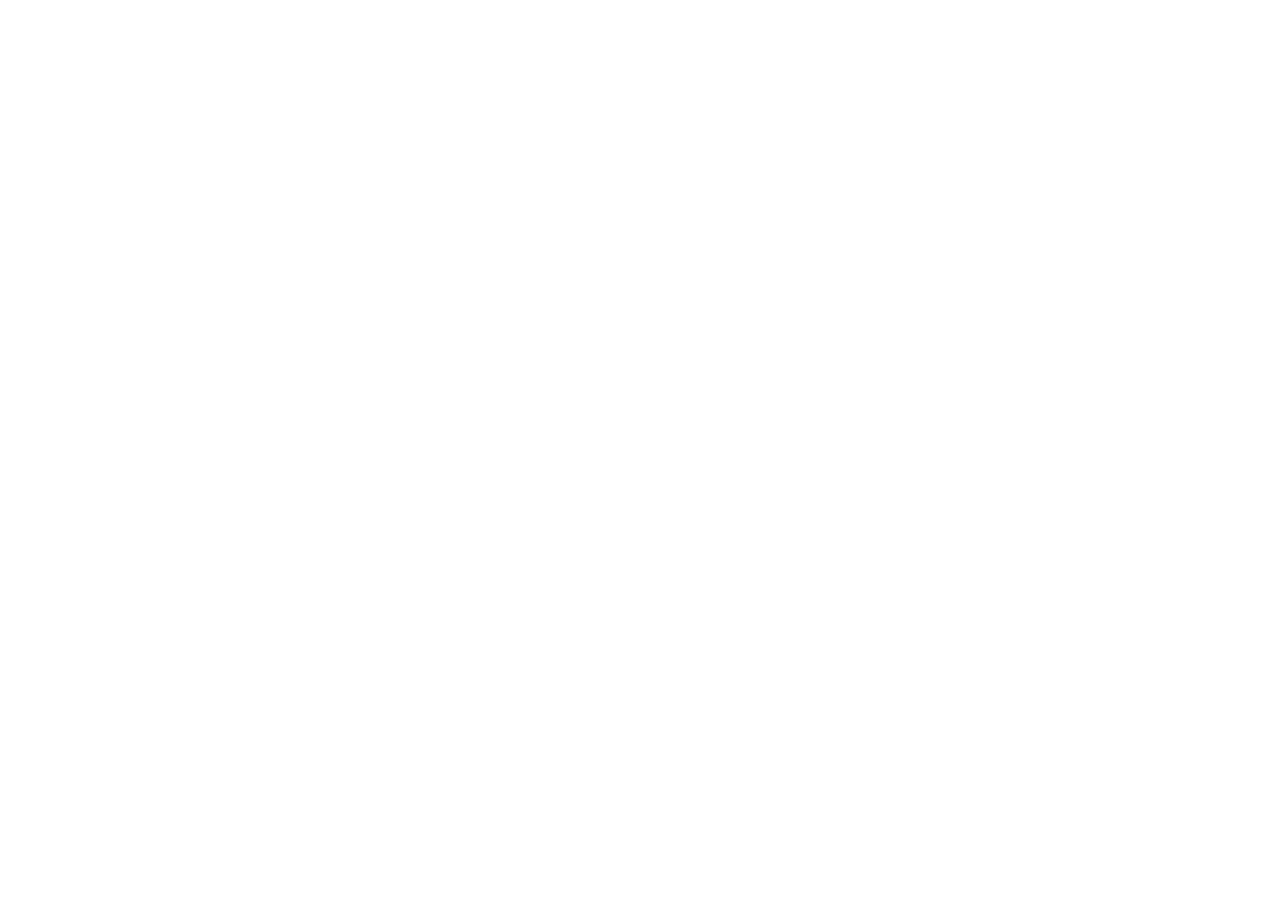
==== index.html @ f70fd8a4 "Responds to a bust condition" ====
<html>
  <head>
    <title>Blackjack</title>
    <link href="styles/app.css" rel="stylesheet" type="text/css" media="screen">
  </head>
  <body>
    <script src="lib/jquery.js"></script>
    <script src="lib/underscore.js"></script>
    <script src="lib/backbone.js"></script>

    <script src="app/models/Card.js"></script>
    <script src="app/models/Hand.js"></script>
    <script src="app/models/Deck.js"></script>
    <script src="app/models/App.js"></script>

    <script src="app/views/CardView.js"></script>
    <script src="app/views/HandView.js"></script>
    <script src="app/views/AppView.js"></script>

    <script src="app/main.js"></script>
  </body>
</html>
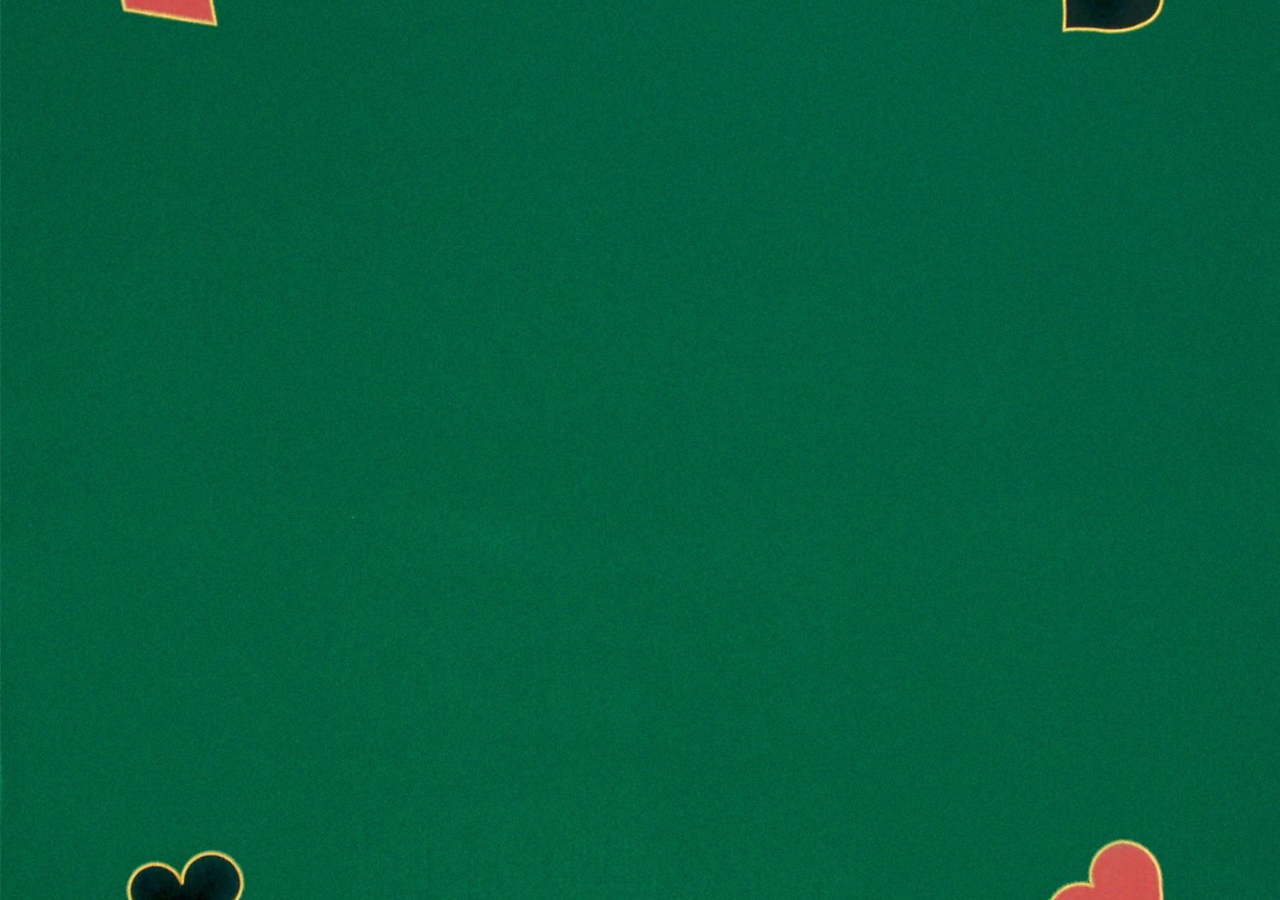
==== commit ade08937: "prettyify" ====
--- a/index.html
+++ b/index.html
@@ -1,5 +1,6 @@
 <html>
   <head>
+    <link href='http://fonts.googleapis.com/css?family=Lora:400,700' rel='stylesheet' type='text/css'>
     <title>Blackjack</title>
     <link href="styles/app.css" rel="stylesheet" type="text/css" media="screen">
   </head>
--- a/styles/app.css
+++ b/styles/app.css
@@ -0,0 +1,55 @@
+html { 
+  background: url(felt.jpg) no-repeat center center fixed; 
+  -webkit-background-size: cover;
+  -moz-background-size: cover;
+  -o-background-size: cover;
+  background-size: cover;
+  font-family: Lora, sans-serif;
+}
+
+.card {
+  float: left;
+  width: 70px;
+  height: 95px;
+  margin-right: 20px;
+  overflow: hidden;
+}
+
+.covered {
+  display: block;
+  -moz-box-sizing: border-box;
+  box-sizing: border-box;
+  background: url(classic-cards/b1fv.png) no-repeat !important;
+  width: 70px;
+  /*overflow: hidden;*/
+  padding-left: 70px;
+}
+
+.hand {
+  overflow: auto;
+}
+
+div .game-wrapper{
+  width:100%;
+/*  padding-left: auto;
+  padding-right: auto;*/
+  position: relative;
+  top: 5em;
+  left: 15em;
+  margin-right: 5em;
+  margin-left: 5em;
+}
+
+button {
+  background: #ED7777;
+  border: 1px solid gold;
+  font-weight: bold;
+  border-radius: 3px;
+  box-shadow: 0 0 4px gold;
+}
+
+.title{
+  font-size: 1.5em;
+  /*font-weight: bold;*/
+  color: white;
+}